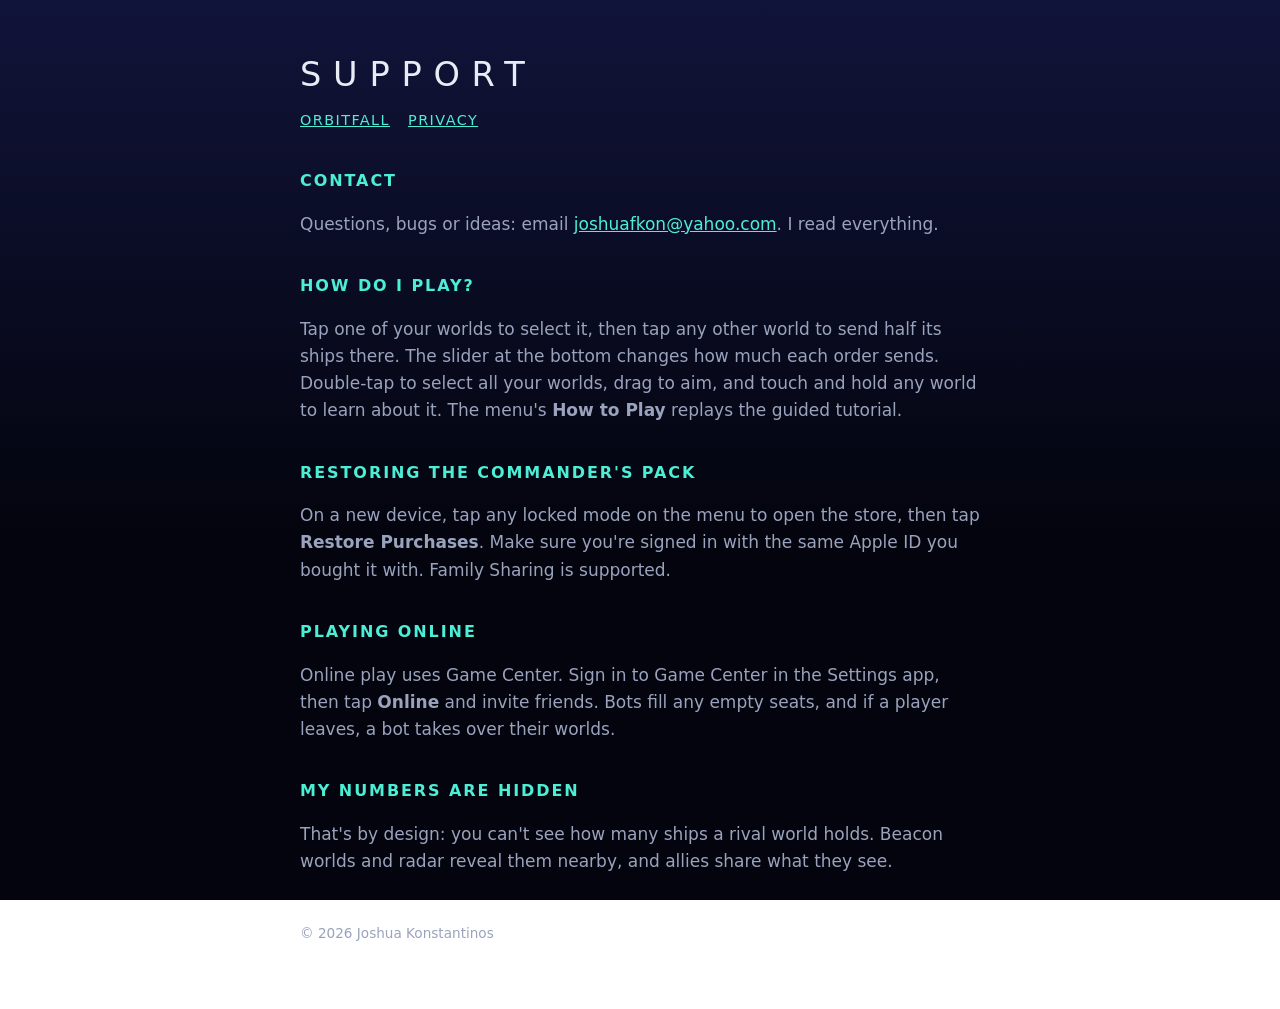
==== support.html @ 9ef08c72 "Orbitfall website: home, support and privacy pages Co-Authored-By: Claude Opus 5.5 <noreply@anthropi" ====
<!doctype html>
<html lang="en"><head><meta charset="utf-8"><meta name="viewport" content="width=device-width, initial-scale=1">
<title>Orbitfall Support</title><link rel="stylesheet" href="style.css"></head>
<body><main>
<h1>SUPPORT</h1>
<nav><a href="index.html">Orbitfall</a><a href="privacy.html">Privacy</a></nav>
<h2>Contact</h2>
<p>Questions, bugs or ideas: email <a href="mailto:joshuafkon@yahoo.com">joshuafkon@yahoo.com</a>. I read everything.</p>
<h2>How do I play?</h2>
<p>Tap one of your worlds to select it, then tap any other world to send half its ships there. The slider at the bottom changes how much each order sends. Double-tap to select all your worlds, drag to aim, and touch and hold any world to learn about it. The menu's <strong>How to Play</strong> replays the guided tutorial.</p>
<h2>Restoring the Commander's Pack</h2>
<p>On a new device, tap any locked mode on the menu to open the store, then tap <strong>Restore Purchases</strong>. Make sure you're signed in with the same Apple ID you bought it with. Family Sharing is supported.</p>
<h2>Playing online</h2>
<p>Online play uses Game Center. Sign in to Game Center in the Settings app, then tap <strong>Online</strong> and invite friends. Bots fill any empty seats, and if a player leaves, a bot takes over their worlds.</p>
<h2>My numbers are hidden</h2>
<p>That's by design: you can't see how many ships a rival world holds. Beacon worlds and radar reveal them nearby, and allies share what they see.</p>
<footer>© 2026 Joshua Konstantinos</footer>
</main></body></html>
---- style.css ----
:root { --bg: #03040d; --sky: #11143a; --ink: #e9ecf5; --dim: #9aa3bd; --teal: #4deed6; }
* { box-sizing: border-box; }
body { margin: 0; background: linear-gradient(#11143a, #03040d 60%); background-attachment: fixed; color: var(--ink);
  font: 17px/1.6 "Avenir Next", -apple-system, system-ui, sans-serif; }
main { max-width: 720px; margin: 0 auto; padding: 48px 20px 64px; }
h1 { font-weight: 300; letter-spacing: 0.35em; font-size: 2.1rem; margin: 0 0 4px; }
h2 { color: var(--teal); letter-spacing: 0.12em; font-size: 1rem; margin-top: 2.2em; text-transform: uppercase; }
p, li { color: var(--dim); }
a { color: var(--teal); }
.tag { color: var(--dim); letter-spacing: 0.08em; margin-bottom: 28px; }
nav a { margin-right: 18px; font-size: 0.9rem; letter-spacing: 0.1em; text-transform: uppercase; }
.shots { display: flex; gap: 12px; overflow-x: auto; margin: 28px 0; }
.shots img { height: 420px; border-radius: 18px; }
footer { margin-top: 48px; font-size: 0.85rem; color: var(--dim); }
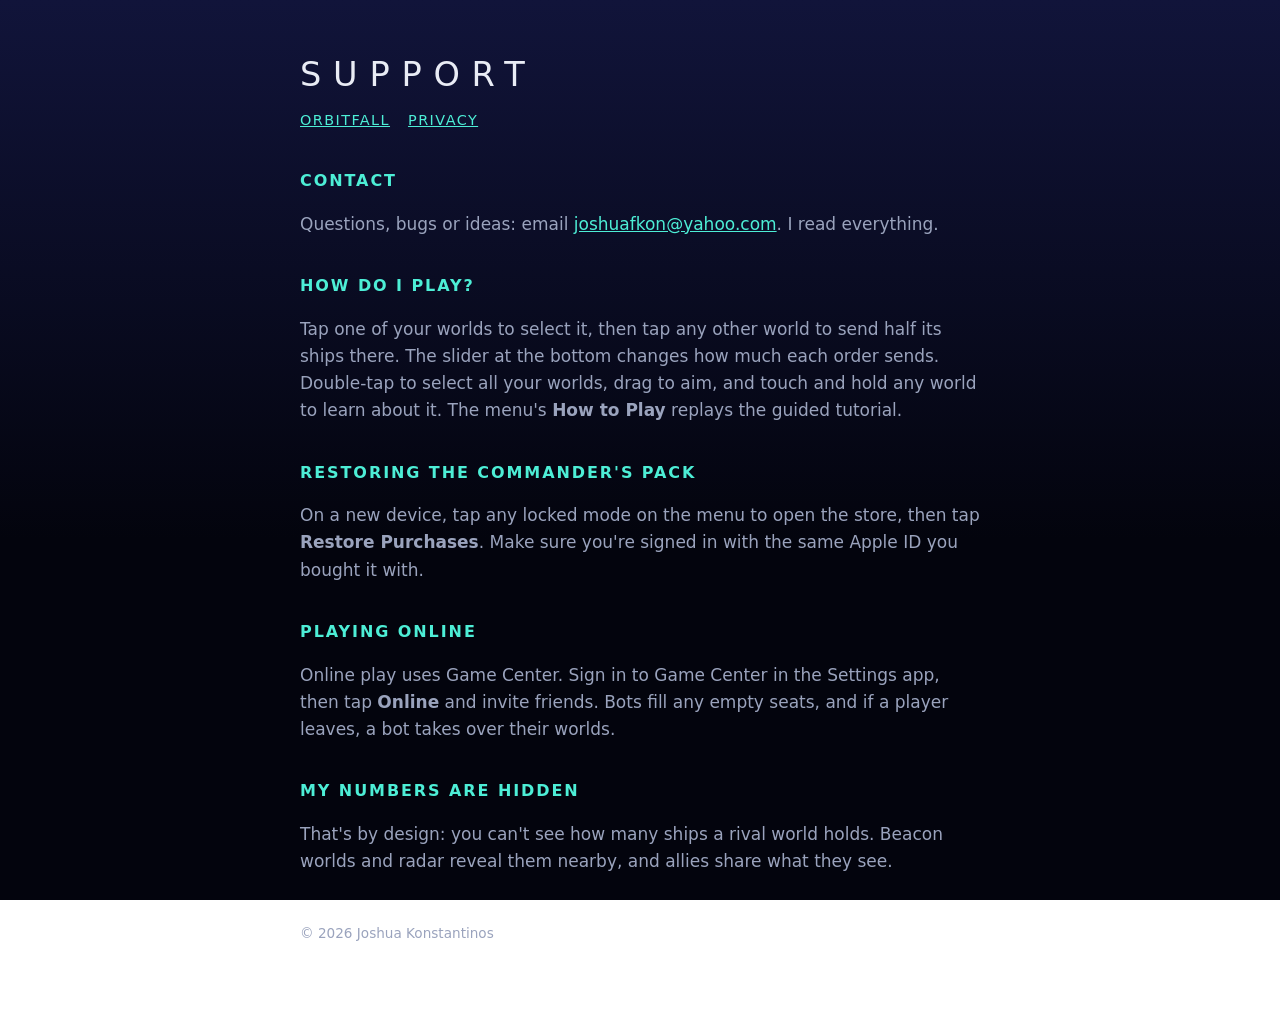
==== commit a1b84c66: "Support page: drop the Family Sharing line Co-Authored-By: Claude Opus 5.5 <noreply@anthropic.com>" ====
--- a/support.html
+++ b/support.html
@@ -9,7 +9,7 @@
 <h2>How do I play?</h2>
 <p>Tap one of your worlds to select it, then tap any other world to send half its ships there. The slider at the bottom changes how much each order sends. Double-tap to select all your worlds, drag to aim, and touch and hold any world to learn about it. The menu's <strong>How to Play</strong> replays the guided tutorial.</p>
 <h2>Restoring the Commander's Pack</h2>
-<p>On a new device, tap any locked mode on the menu to open the store, then tap <strong>Restore Purchases</strong>. Make sure you're signed in with the same Apple ID you bought it with. Family Sharing is supported.</p>
+<p>On a new device, tap any locked mode on the menu to open the store, then tap <strong>Restore Purchases</strong>. Make sure you're signed in with the same Apple ID you bought it with.</p>
 <h2>Playing online</h2>
 <p>Online play uses Game Center. Sign in to Game Center in the Settings app, then tap <strong>Online</strong> and invite friends. Bots fill any empty seats, and if a player leaves, a bot takes over their worlds.</p>
 <h2>My numbers are hidden</h2>
--- a/style.css
+++ b/style.css
@@ -12,3 +12,9 @@
 .shots { display: flex; gap: 12px; overflow-x: auto; margin: 28px 0; }
 .shots img { height: 420px; border-radius: 18px; }
 footer { margin-top: 48px; font-size: 0.85rem; color: var(--dim); }
+.join { display: block; margin: 8px 0 10px; padding: 18px 24px; border-radius: 999px; text-align: center;
+  background: var(--teal); color: #03040d; font-weight: 700; font-size: 1.25rem; letter-spacing: 0.12em;
+  text-transform: uppercase; text-decoration: none; box-shadow: 0 0 32px rgba(77, 238, 214, 0.45); }
+.join:hover { filter: brightness(1.1); }
+.join-note { color: var(--dim); font-size: 0.9rem; text-align: center; margin-bottom: 20px; }
+ol li { margin-bottom: 6px; }
